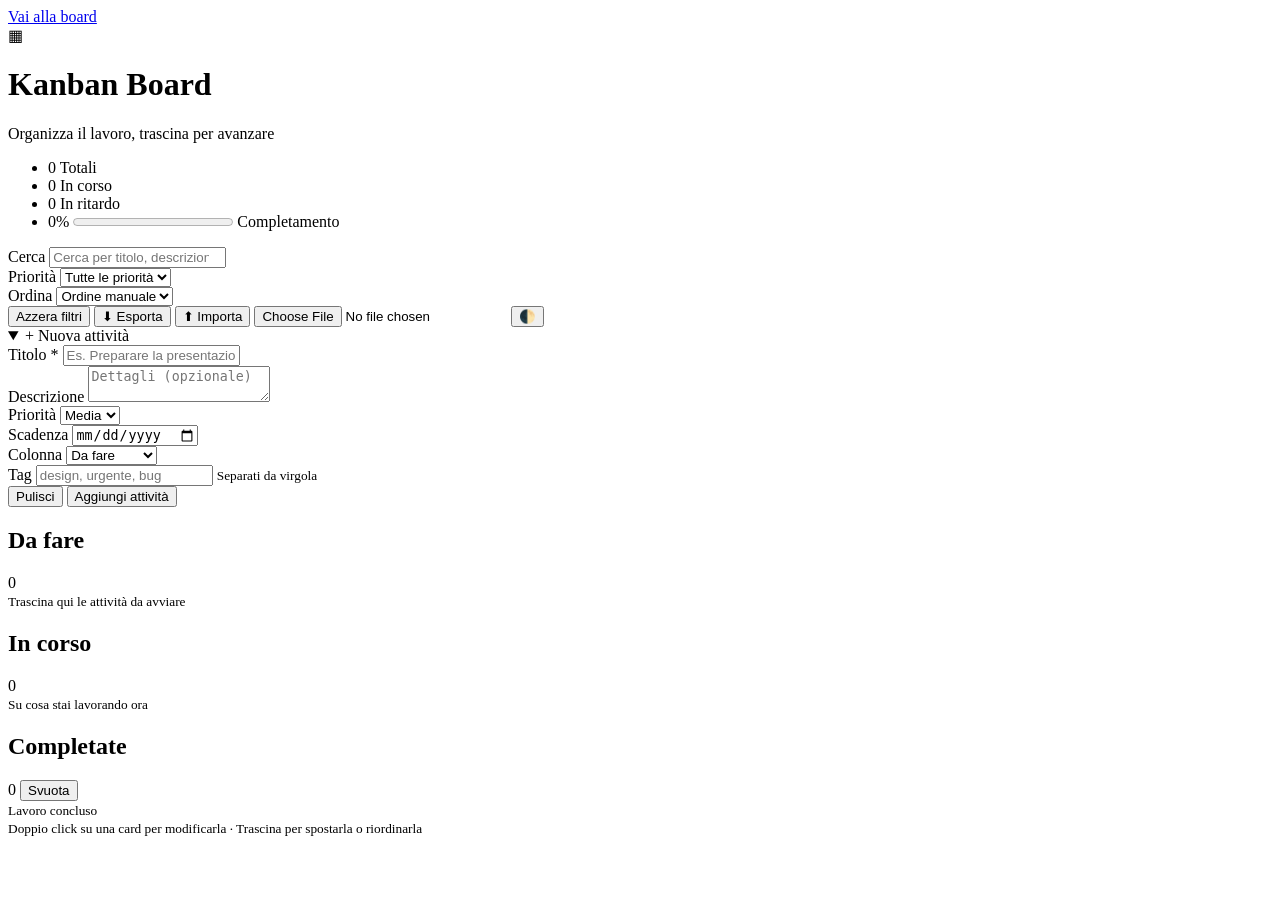
==== index.html @ bb1da84d "Add files via upload" ====
<!DOCTYPE html>
<html lang="it" data-theme="light">
<head>
  <meta charset="UTF-8">
  <meta name="viewport" content="width=device-width, initial-scale=1.0">
  <meta name="description" content="Kanban board con gestione attività e drag and drop">
  <title>Kanban Board</title>

  <!-- Il collega collega qui il suo CSS. Tutti gli elementi hanno classi e attributi data-* come "ganci" -->
  <link rel="stylesheet" href="style.css">
</head>

<body class="app">

  <a class="skip-link" href="#board">Vai alla board</a>

  <!-- ============ HEADER ============ -->
  <header class="app-header" role="banner">

    <div class="brand">
      <span class="brand-logo" aria-hidden="true">▦</span>
      <div class="brand-text">
        <h1 class="brand-title">Kanban Board</h1>
        <p class="brand-subtitle">Organizza il lavoro, trascina per avanzare</p>
      </div>
    </div>

    <!-- Statistiche: aggiornate dal JS tramite data-stat -->
    <ul class="stats" aria-label="Statistiche">
      <li class="stat" data-stat-card="total">
        <span class="stat-value" data-stat="total">0</span>
        <span class="stat-label">Totali</span>
      </li>
      <li class="stat" data-stat-card="doing">
        <span class="stat-value" data-stat="doing">0</span>
        <span class="stat-label">In corso</span>
      </li>
      <li class="stat" data-stat-card="overdue">
        <span class="stat-value" data-stat="overdue">0</span>
        <span class="stat-label">In ritardo</span>
      </li>
      <li class="stat stat-progress" data-stat-card="progress">
        <span class="stat-value"><span data-stat="progress">0</span>%</span>
        <progress class="progress-bar" id="progress-bar" value="0" max="100" aria-label="Avanzamento"></progress>
        <span class="stat-label">Completamento</span>
      </li>
    </ul>

    <!-- Toolbar -->
    <div class="toolbar" role="search">
      <div class="field field-search">
        <label class="field-label visually-hidden" for="search">Cerca</label>
        <input class="input" type="search" id="search" placeholder="Cerca per titolo, descrizione o tag…" autocomplete="off">
      </div>

      <div class="field">
        <label class="field-label visually-hidden" for="filter-priority">Priorità</label>
        <select class="select" id="filter-priority">
          <option value="all">Tutte le priorità</option>
          <option value="high">Alta</option>
          <option value="medium">Media</option>
          <option value="low">Bassa</option>
        </select>
      </div>

      <div class="field">
        <label class="field-label visually-hidden" for="sort-by">Ordina</label>
        <select class="select" id="sort-by">
          <option value="manual">Ordine manuale</option>
          <option value="priority">Per priorità</option>
          <option value="due">Per scadenza</option>
          <option value="title">Per titolo</option>
        </select>
      </div>

      <button class="btn btn-ghost" id="reset-filters" type="button">Azzera filtri</button>
      <button class="btn btn-ghost" id="export-btn" type="button" title="Scarica le attività in JSON">⬇ Esporta</button>
      <button class="btn btn-ghost" id="import-btn" type="button" title="Carica attività da JSON">⬆ Importa</button>
      <input class="visually-hidden" type="file" id="import-file" accept="application/json" aria-label="File JSON da importare">
      <button class="btn btn-ghost btn-icon" id="theme-toggle" type="button" title="Cambia tema" aria-label="Cambia tema">🌓</button>
    </div>
  </header>

  <!-- ============ FORM NUOVA ATTIVITÀ ============ -->
  <section class="composer" aria-labelledby="composer-title">
    <details class="composer-details" open>
      <summary class="composer-summary" id="composer-title">+ Nuova attività</summary>

      <form class="task-form" id="task-form" autocomplete="off">
        <div class="form-grid">

          <div class="field field-wide">
            <label class="field-label" for="task-title">Titolo *</label>
            <input class="input" type="text" id="task-title" placeholder="Es. Preparare la presentazione" required maxlength="80">
          </div>

          <div class="field field-wide">
            <label class="field-label" for="task-desc">Descrizione</label>
            <textarea class="textarea" id="task-desc" rows="2" maxlength="200" placeholder="Dettagli (opzionale)"></textarea>
          </div>

          <div class="field">
            <label class="field-label" for="task-priority">Priorità</label>
            <select class="select" id="task-priority">
              <option value="low">Bassa</option>
              <option value="medium" selected>Media</option>
              <option value="high">Alta</option>
            </select>
          </div>

          <div class="field">
            <label class="field-label" for="task-due">Scadenza</label>
            <input class="input" type="date" id="task-due">
          </div>

          <div class="field">
            <label class="field-label" for="task-column">Colonna</label>
            <select class="select" id="task-column">
              <option value="todo">Da fare</option>
              <option value="doing">In corso</option>
              <option value="done">Completate</option>
            </select>
          </div>

          <div class="field">
            <label class="field-label" for="task-tags">Tag</label>
            <input class="input" type="text" id="task-tags" placeholder="design, urgente, bug">
            <small class="field-hint">Separati da virgola</small>
          </div>

        </div>

        <div class="form-actions">
          <button class="btn btn-ghost" type="reset">Pulisci</button>
          <button class="btn btn-primary" type="submit">Aggiungi attività</button>
        </div>
      </form>
    </details>
  </section>

  <!-- ============ BOARD ============ -->
  <main class="board" id="board" aria-label="Board delle attività">

    <section class="column" data-column="todo" aria-labelledby="title-todo">
      <header class="column-header">
        <span class="column-dot" aria-hidden="true"></span>
        <h2 class="column-title" id="title-todo">Da fare</h2>
        <span class="column-count" data-count="todo" aria-label="Numero attività">0</span>
      </header>
      <div class="task-list" id="todo" role="list" data-dropzone="todo"></div>
      <footer class="column-footer"><small class="column-hint">Trascina qui le attività da avviare</small></footer>
    </section>

    <section class="column" data-column="doing" aria-labelledby="title-doing">
      <header class="column-header">
        <span class="column-dot" aria-hidden="true"></span>
        <h2 class="column-title" id="title-doing">In corso</h2>
        <span class="column-count" data-count="doing" aria-label="Numero attività">0</span>
      </header>
      <div class="task-list" id="doing" role="list" data-dropzone="doing"></div>
      <footer class="column-footer"><small class="column-hint">Su cosa stai lavorando ora</small></footer>
    </section>

    <section class="column" data-column="done" aria-labelledby="title-done">
      <header class="column-header">
        <span class="column-dot" aria-hidden="true"></span>
        <h2 class="column-title" id="title-done">Completate</h2>
        <span class="column-count" data-count="done" aria-label="Numero attività">0</span>
        <button class="btn btn-ghost btn-small" id="clear-done" type="button">Svuota</button>
      </header>
      <div class="task-list" id="done" role="list" data-dropzone="done"></div>
      <footer class="column-footer"><small class="column-hint">Lavoro concluso</small></footer>
    </section>

  </main>

  <!-- ============ TEMPLATE CARD ============ -->
  <template id="card-template">
    <article class="card" role="listitem" draggable="true" data-id="" data-priority="" data-column="" data-due-state="">
      <header class="card-header">
        <span class="badge" data-field="priority"></span>
        <div class="card-actions">
          <button class="icon-btn" type="button" data-action="edit" title="Modifica" aria-label="Modifica attività">✎</button>
          <button class="icon-btn icon-btn-danger" type="button" data-action="delete" title="Elimina" aria-label="Elimina attività">✕</button>
        </div>
      </header>

      <h3 class="card-title" data-field="title"></h3>
      <p class="card-desc" data-field="desc"></p>
      <ul class="tag-list" data-field="tags"></ul>

      <footer class="card-footer">
        <span class="due" data-field="due"></span>
        <div class="card-move">
          <button class="icon-btn" type="button" data-action="move-left" title="Sposta a sinistra" aria-label="Sposta a sinistra">←</button>
          <button class="icon-btn" type="button" data-action="move-right" title="Sposta a destra" aria-label="Sposta a destra">→</button>
        </div>
      </footer>
    </article>
  </template>

  <!-- Template segnaposto colonna vuota -->
  <template id="empty-template">
    <div class="empty-state">
      <span class="empty-icon" aria-hidden="true">∅</span>
      <p class="empty-text"></p>
    </div>
  </template>

  <!-- ============ DIALOG MODIFICA ============ -->
  <dialog class="dialog" id="edit-dialog" aria-labelledby="edit-heading">
    <form class="dialog-form" id="edit-form" method="dialog">
      <header class="dialog-header">
        <h2 class="dialog-title" id="edit-heading">Modifica attività</h2>
      </header>

      <div class="dialog-body">
        <div class="field">
          <label class="field-label" for="edit-title">Titolo *</label>
          <input class="input" type="text" id="edit-title" required maxlength="80">
        </div>
        <div class="field">
          <label class="field-label" for="edit-desc">Descrizione</label>
          <textarea class="textarea" id="edit-desc" rows="3" maxlength="200"></textarea>
        </div>
        <div class="field">
          <label class="field-label" for="edit-priority">Priorità</label>
          <select class="select" id="edit-priority">
            <option value="low">Bassa</option>
            <option value="medium">Media</option>
            <option value="high">Alta</option>
          </select>
        </div>
        <div class="field">
          <label class="field-label" for="edit-column">Colonna</label>
          <select class="select" id="edit-column">
            <option value="todo">Da fare</option>
            <option value="doing">In corso</option>
            <option value="done">Completate</option>
          </select>
        </div>
        <div class="field">
          <label class="field-label" for="edit-due">Scadenza</label>
          <input class="input" type="date" id="edit-due">
        </div>
        <div class="field">
          <label class="field-label" for="edit-tags">Tag</label>
          <input class="input" type="text" id="edit-tags" placeholder="design, urgente">
        </div>
      </div>

      <footer class="dialog-actions">
        <button class="btn btn-ghost" type="button" id="edit-cancel">Annulla</button>
        <button class="btn btn-primary" type="submit">Salva modifiche</button>
      </footer>
    </form>
  </dialog>

  <!-- ============ TOAST ============ -->
  <div class="toast-region" id="toast-region" role="status" aria-live="polite"></div>

  <footer class="app-footer">
    <small>Doppio click su una card per modificarla · Trascina per spostarla o riordinarla</small>
  </footer>

  <script src="script.js"></script>
</body>
</html>
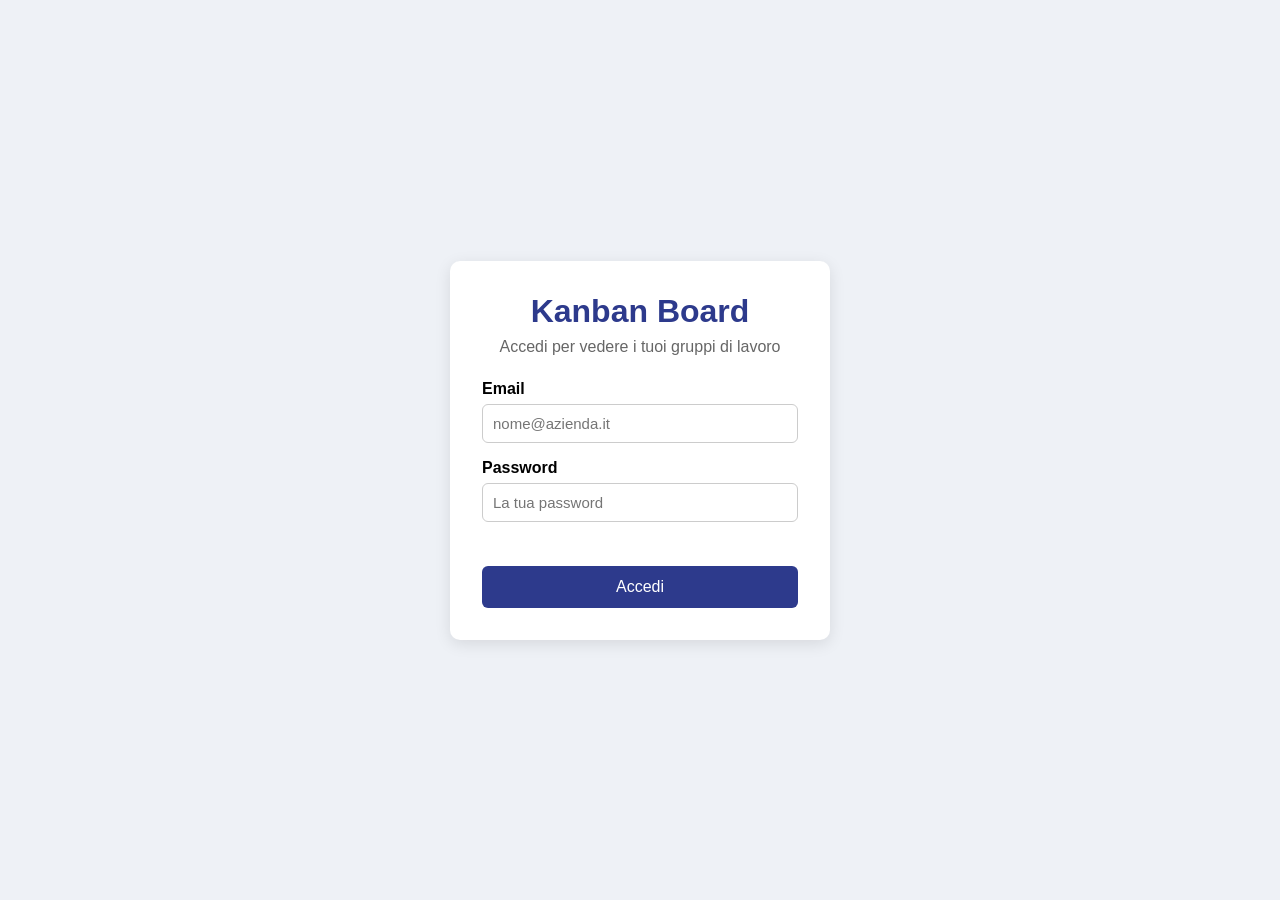
==== commit 5d0fc163: "Aggiunta la sidebar con azienda e gruppi di lavoro index.html è ora protetta dal login. La sidebar m" ====
--- a/index.html
+++ b/index.html
@@ -1,268 +1,40 @@
-<!DOCTYPE html>
-<html lang="it" data-theme="light">
-<head>
-  <meta charset="UTF-8">
-  <meta name="viewport" content="width=device-width, initial-scale=1.0">
-  <meta name="description" content="Kanban board con gestione attività e drag and drop">
-  <title>Kanban Board</title>
-
-  <!-- Il collega collega qui il suo CSS. Tutti gli elementi hanno classi e attributi data-* come "ganci" -->
-  <link rel="stylesheet" href="style.css">
-</head>
-
-<body class="app">
-
-  <a class="skip-link" href="#board">Vai alla board</a>
-
-  <!-- ============ HEADER ============ -->
-  <header class="app-header" role="banner">
-
-    <div class="brand">
-      <span class="brand-logo" aria-hidden="true">▦</span>
-      <div class="brand-text">
-        <h1 class="brand-title">Kanban Board</h1>
-        <p class="brand-subtitle">Organizza il lavoro, trascina per avanzare</p>
-      </div>
-    </div>
-
-    <!-- Statistiche: aggiornate dal JS tramite data-stat -->
-    <ul class="stats" aria-label="Statistiche">
-      <li class="stat" data-stat-card="total">
-        <span class="stat-value" data-stat="total">0</span>
-        <span class="stat-label">Totali</span>
-      </li>
-      <li class="stat" data-stat-card="doing">
-        <span class="stat-value" data-stat="doing">0</span>
-        <span class="stat-label">In corso</span>
-      </li>
-      <li class="stat" data-stat-card="overdue">
-        <span class="stat-value" data-stat="overdue">0</span>
-        <span class="stat-label">In ritardo</span>
-      </li>
-      <li class="stat stat-progress" data-stat-card="progress">
-        <span class="stat-value"><span data-stat="progress">0</span>%</span>
-        <progress class="progress-bar" id="progress-bar" value="0" max="100" aria-label="Avanzamento"></progress>
-        <span class="stat-label">Completamento</span>
-      </li>
-    </ul>
-
-    <!-- Toolbar -->
-    <div class="toolbar" role="search">
-      <div class="field field-search">
-        <label class="field-label visually-hidden" for="search">Cerca</label>
-        <input class="input" type="search" id="search" placeholder="Cerca per titolo, descrizione o tag…" autocomplete="off">
-      </div>
-
-      <div class="field">
-        <label class="field-label visually-hidden" for="filter-priority">Priorità</label>
-        <select class="select" id="filter-priority">
-          <option value="all">Tutte le priorità</option>
-          <option value="high">Alta</option>
-          <option value="medium">Media</option>
-          <option value="low">Bassa</option>
-        </select>
-      </div>
-
-      <div class="field">
-        <label class="field-label visually-hidden" for="sort-by">Ordina</label>
-        <select class="select" id="sort-by">
-          <option value="manual">Ordine manuale</option>
-          <option value="priority">Per priorità</option>
-          <option value="due">Per scadenza</option>
-          <option value="title">Per titolo</option>
-        </select>
-      </div>
-
-      <button class="btn btn-ghost" id="reset-filters" type="button">Azzera filtri</button>
-      <button class="btn btn-ghost" id="export-btn" type="button" title="Scarica le attività in JSON">⬇ Esporta</button>
-      <button class="btn btn-ghost" id="import-btn" type="button" title="Carica attività da JSON">⬆ Importa</button>
-      <input class="visually-hidden" type="file" id="import-file" accept="application/json" aria-label="File JSON da importare">
-      <button class="btn btn-ghost btn-icon" id="theme-toggle" type="button" title="Cambia tema" aria-label="Cambia tema">🌓</button>
-    </div>
-  </header>
-
-  <!-- ============ FORM NUOVA ATTIVITÀ ============ -->
-  <section class="composer" aria-labelledby="composer-title">
-    <details class="composer-details" open>
-      <summary class="composer-summary" id="composer-title">+ Nuova attività</summary>
-
-      <form class="task-form" id="task-form" autocomplete="off">
-        <div class="form-grid">
-
-          <div class="field field-wide">
-            <label class="field-label" for="task-title">Titolo *</label>
-            <input class="input" type="text" id="task-title" placeholder="Es. Preparare la presentazione" required maxlength="80">
-          </div>
-
-          <div class="field field-wide">
-            <label class="field-label" for="task-desc">Descrizione</label>
-            <textarea class="textarea" id="task-desc" rows="2" maxlength="200" placeholder="Dettagli (opzionale)"></textarea>
-          </div>
-
-          <div class="field">
-            <label class="field-label" for="task-priority">Priorità</label>
-            <select class="select" id="task-priority">
-              <option value="low">Bassa</option>
-              <option value="medium" selected>Media</option>
-              <option value="high">Alta</option>
-            </select>
-          </div>
-
-          <div class="field">
-            <label class="field-label" for="task-due">Scadenza</label>
-            <input class="input" type="date" id="task-due">
-          </div>
-
-          <div class="field">
-            <label class="field-label" for="task-column">Colonna</label>
-            <select class="select" id="task-column">
-              <option value="todo">Da fare</option>
-              <option value="doing">In corso</option>
-              <option value="done">Completate</option>
-            </select>
-          </div>
-
-          <div class="field">
-            <label class="field-label" for="task-tags">Tag</label>
-            <input class="input" type="text" id="task-tags" placeholder="design, urgente, bug">
-            <small class="field-hint">Separati da virgola</small>
-          </div>
-
-        </div>
-
-        <div class="form-actions">
-          <button class="btn btn-ghost" type="reset">Pulisci</button>
-          <button class="btn btn-primary" type="submit">Aggiungi attività</button>
-        </div>
-      </form>
-    </details>
-  </section>
-
-  <!-- ============ BOARD ============ -->
-  <main class="board" id="board" aria-label="Board delle attività">
-
-    <section class="column" data-column="todo" aria-labelledby="title-todo">
-      <header class="column-header">
-        <span class="column-dot" aria-hidden="true"></span>
-        <h2 class="column-title" id="title-todo">Da fare</h2>
-        <span class="column-count" data-count="todo" aria-label="Numero attività">0</span>
-      </header>
-      <div class="task-list" id="todo" role="list" data-dropzone="todo"></div>
-      <footer class="column-footer"><small class="column-hint">Trascina qui le attività da avviare</small></footer>
-    </section>
-
-    <section class="column" data-column="doing" aria-labelledby="title-doing">
-      <header class="column-header">
-        <span class="column-dot" aria-hidden="true"></span>
-        <h2 class="column-title" id="title-doing">In corso</h2>
-        <span class="column-count" data-count="doing" aria-label="Numero attività">0</span>
-      </header>
-      <div class="task-list" id="doing" role="list" data-dropzone="doing"></div>
-      <footer class="column-footer"><small class="column-hint">Su cosa stai lavorando ora</small></footer>
-    </section>
-
-    <section class="column" data-column="done" aria-labelledby="title-done">
-      <header class="column-header">
-        <span class="column-dot" aria-hidden="true"></span>
-        <h2 class="column-title" id="title-done">Completate</h2>
-        <span class="column-count" data-count="done" aria-label="Numero attività">0</span>
-        <button class="btn btn-ghost btn-small" id="clear-done" type="button">Svuota</button>
-      </header>
-      <div class="task-list" id="done" role="list" data-dropzone="done"></div>
-      <footer class="column-footer"><small class="column-hint">Lavoro concluso</small></footer>
-    </section>
-
-  </main>
-
-  <!-- ============ TEMPLATE CARD ============ -->
-  <template id="card-template">
-    <article class="card" role="listitem" draggable="true" data-id="" data-priority="" data-column="" data-due-state="">
-      <header class="card-header">
-        <span class="badge" data-field="priority"></span>
-        <div class="card-actions">
-          <button class="icon-btn" type="button" data-action="edit" title="Modifica" aria-label="Modifica attività">✎</button>
-          <button class="icon-btn icon-btn-danger" type="button" data-action="delete" title="Elimina" aria-label="Elimina attività">✕</button>
-        </div>
-      </header>
-
-      <h3 class="card-title" data-field="title"></h3>
-      <p class="card-desc" data-field="desc"></p>
-      <ul class="tag-list" data-field="tags"></ul>
-
-      <footer class="card-footer">
-        <span class="due" data-field="due"></span>
-        <div class="card-move">
-          <button class="icon-btn" type="button" data-action="move-left" title="Sposta a sinistra" aria-label="Sposta a sinistra">←</button>
-          <button class="icon-btn" type="button" data-action="move-right" title="Sposta a destra" aria-label="Sposta a destra">→</button>
-        </div>
-      </footer>
-    </article>
-  </template>
-
-  <!-- Template segnaposto colonna vuota -->
-  <template id="empty-template">
-    <div class="empty-state">
-      <span class="empty-icon" aria-hidden="true">∅</span>
-      <p class="empty-text"></p>
-    </div>
-  </template>
-
-  <!-- ============ DIALOG MODIFICA ============ -->
-  <dialog class="dialog" id="edit-dialog" aria-labelledby="edit-heading">
-    <form class="dialog-form" id="edit-form" method="dialog">
-      <header class="dialog-header">
-        <h2 class="dialog-title" id="edit-heading">Modifica attività</h2>
-      </header>
-
-      <div class="dialog-body">
-        <div class="field">
-          <label class="field-label" for="edit-title">Titolo *</label>
-          <input class="input" type="text" id="edit-title" required maxlength="80">
-        </div>
-        <div class="field">
-          <label class="field-label" for="edit-desc">Descrizione</label>
-          <textarea class="textarea" id="edit-desc" rows="3" maxlength="200"></textarea>
-        </div>
-        <div class="field">
-          <label class="field-label" for="edit-priority">Priorità</label>
-          <select class="select" id="edit-priority">
-            <option value="low">Bassa</option>
-            <option value="medium">Media</option>
-            <option value="high">Alta</option>
-          </select>
-        </div>
-        <div class="field">
-          <label class="field-label" for="edit-column">Colonna</label>
-          <select class="select" id="edit-column">
-            <option value="todo">Da fare</option>
-            <option value="doing">In corso</option>
-            <option value="done">Completate</option>
-          </select>
-        </div>
-        <div class="field">
-          <label class="field-label" for="edit-due">Scadenza</label>
-          <input class="input" type="date" id="edit-due">
-        </div>
-        <div class="field">
-          <label class="field-label" for="edit-tags">Tag</label>
-          <input class="input" type="text" id="edit-tags" placeholder="design, urgente">
-        </div>
-      </div>
-
-      <footer class="dialog-actions">
-        <button class="btn btn-ghost" type="button" id="edit-cancel">Annulla</button>
-        <button class="btn btn-primary" type="submit">Salva modifiche</button>
-      </footer>
-    </form>
-  </dialog>
-
-  <!-- ============ TOAST ============ -->
-  <div class="toast-region" id="toast-region" role="status" aria-live="polite"></div>
-
-  <footer class="app-footer">
-    <small>Doppio click su una card per modificarla · Trascina per spostarla o riordinarla</small>
-  </footer>
-
-  <script src="script.js"></script>
-</body>
-</html>+<!DOCTYPE html>
+<html lang="it">
+<head>
+  <meta charset="UTF-8">
+  <meta name="viewport" content="width=device-width, initial-scale=1.0">
+  <title>Kanban Board</title>
+  <link rel="stylesheet" href="css/sidebar.css">
+</head>
+<body>
+  <aside class="sidebar">
+    <div class="sidebar-intestazione">
+      <p class="etichetta">Azienda</p>
+      <h1 id="nome-azienda"></h1>
+      <p id="nome-utente" class="nome-utente"></p>
+    </div>
+
+    <nav>
+      <p class="etichetta">Gruppi di lavoro</p>
+      <ul id="lista-gruppi"></ul>
+    </nav>
+
+    <div class="sidebar-piede">
+      <button id="pulsante-ripristina" class="pulsante-secondario">Ripristina dati</button>
+      <button id="pulsante-esci" class="pulsante-esci">Esci</button>
+    </div>
+  </aside>
+
+  <main class="contenuto">
+    <h2 id="titolo-gruppo"></h2>
+    <p id="messaggio-board" class="messaggio-board"></p>
+    <!-- La board del gruppo selezionato viene disegnata qui da app.js -->
+    <div id="board"></div>
+  </main>
+
+  <script src="js/auth.js"></script>
+  <script src="js/archivio.js"></script>
+  <script src="js/app.js"></script>
+  <script src="js/sidebar.js"></script>
+</body>
+</html>
--- a/css/sidebar.css
+++ b/css/sidebar.css
@@ -0,0 +1,144 @@
+* {
+  box-sizing: border-box;
+  margin: 0;
+  padding: 0;
+}
+
+body {
+  font-family: Arial, Helvetica, sans-serif;
+  background-color: #eef1f6;
+  min-height: 100vh;
+  display: flex;
+}
+
+/* ---------- Sidebar ---------- */
+
+.sidebar {
+  width: 250px;
+  flex-shrink: 0;
+  background-color: #2d3a8c;
+  color: #ffffff;
+  display: flex;
+  flex-direction: column;
+  padding: 24px 16px;
+  min-height: 100vh;
+}
+
+.etichetta {
+  font-size: 12px;
+  text-transform: uppercase;
+  letter-spacing: 1px;
+  color: #b8c0f0;
+  margin-bottom: 6px;
+}
+
+.sidebar-intestazione {
+  padding-bottom: 20px;
+  margin-bottom: 20px;
+  border-bottom: 1px solid #4a57a8;
+}
+
+.sidebar-intestazione h1 {
+  font-size: 20px;
+  margin-bottom: 6px;
+}
+
+.nome-utente {
+  font-size: 14px;
+  color: #dde1f7;
+}
+
+nav {
+  flex-grow: 1;
+}
+
+#lista-gruppi {
+  list-style: none;
+}
+
+#lista-gruppi button {
+  width: 100%;
+  text-align: left;
+  padding: 10px 12px;
+  margin-bottom: 4px;
+  background-color: transparent;
+  color: #ffffff;
+  border: none;
+  border-radius: 6px;
+  font-size: 15px;
+  cursor: pointer;
+}
+
+#lista-gruppi button:hover {
+  background-color: #3d4b9e;
+}
+
+#lista-gruppi button.attivo {
+  background-color: #ffffff;
+  color: #2d3a8c;
+  font-weight: bold;
+}
+
+.sidebar-piede {
+  display: flex;
+  flex-direction: column;
+  gap: 8px;
+}
+
+.sidebar-piede button {
+  padding: 10px;
+  border-radius: 6px;
+  font-size: 14px;
+  cursor: pointer;
+}
+
+.pulsante-secondario {
+  background-color: transparent;
+  color: #ffffff;
+  border: 1px solid #b8c0f0;
+}
+
+.pulsante-esci {
+  background-color: #ffffff;
+  color: #2d3a8c;
+  border: none;
+  font-weight: bold;
+}
+
+/* ---------- Contenuto ---------- */
+
+.contenuto {
+  flex-grow: 1;
+  padding: 24px;
+  min-width: 0;
+}
+
+#titolo-gruppo {
+  color: #2d3a8c;
+  margin-bottom: 16px;
+}
+
+.messaggio-board {
+  color: #666666;
+}
+
+/* Su schermi piccoli la sidebar va sopra la board */
+@media (max-width: 700px) {
+  body {
+    flex-direction: column;
+  }
+
+  .sidebar {
+    width: 100%;
+    min-height: auto;
+  }
+
+  .sidebar-piede {
+    flex-direction: row;
+    margin-top: 12px;
+  }
+
+  .sidebar-piede button {
+    flex: 1;
+  }
+}
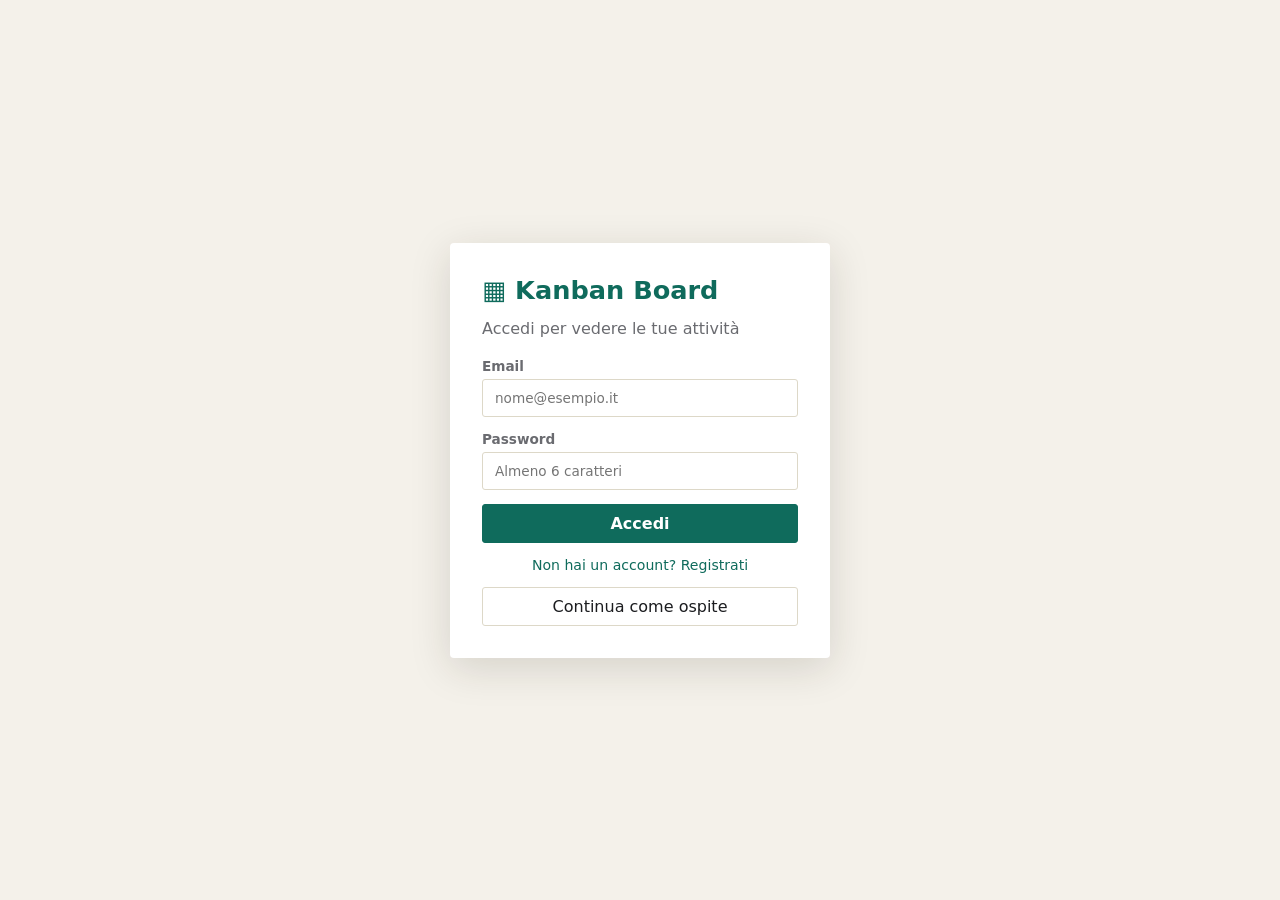
==== commit b0956150: "Add files via upload" ====
--- a/index.html
+++ b/index.html
@@ -1,40 +1,126 @@
-<!DOCTYPE html>
-<html lang="it">
-<head>
-  <meta charset="UTF-8">
-  <meta name="viewport" content="width=device-width, initial-scale=1.0">
-  <title>Kanban Board</title>
-  <link rel="stylesheet" href="css/sidebar.css">
-</head>
-<body>
-  <aside class="sidebar">
-    <div class="sidebar-intestazione">
-      <p class="etichetta">Azienda</p>
-      <h1 id="nome-azienda"></h1>
-      <p id="nome-utente" class="nome-utente"></p>
-    </div>
-
-    <nav>
-      <p class="etichetta">Gruppi di lavoro</p>
-      <ul id="lista-gruppi"></ul>
-    </nav>
-
-    <div class="sidebar-piede">
-      <button id="pulsante-ripristina" class="pulsante-secondario">Ripristina dati</button>
-      <button id="pulsante-esci" class="pulsante-esci">Esci</button>
-    </div>
-  </aside>
-
-  <main class="contenuto">
-    <h2 id="titolo-gruppo"></h2>
-    <p id="messaggio-board" class="messaggio-board"></p>
-    <!-- La board del gruppo selezionato viene disegnata qui da app.js -->
-    <div id="board"></div>
-  </main>
-
-  <script src="js/auth.js"></script>
-  <script src="js/archivio.js"></script>
-  <script src="js/app.js"></script>
-  <script src="js/sidebar.js"></script>
-</body>
-</html>
+<!DOCTYPE html>
+<html lang="it">
+<head>
+  <meta charset="UTF-8">
+  <meta name="viewport" content="width=device-width, initial-scale=1.0">
+  <title>Kanban Board</title>
+  <link rel="stylesheet" href="style.css">
+</head>
+<body data-view="auth">
+
+ 
+  
+  <main class="auth" id="auth-view">
+    <form class="auth-card" id="auth-form" novalidate>
+      <h1>▦ Kanban Board</h1>
+      <p class="auth-subtitle" id="auth-subtitle">Accedi per vedere le tue attività</p>
+
+      <label class="field" id="name-field" hidden>Nome
+        <input type="text" id="name" placeholder="Mario Rossi" autocomplete="name">
+      </label>
+      <label class="field">Email
+        <input type="email" id="email" placeholder="nome@esempio.it" autocomplete="username">
+      </label>
+      <label class="field">Password
+        <input type="password" id="password" placeholder="Almeno 6 caratteri" autocomplete="current-password">
+      </label>
+
+      <p class="form-error" id="auth-error" role="alert" hidden></p>
+
+      <button class="btn primary" type="submit" id="auth-submit">Accedi</button>
+      <button class="link" type="button" id="auth-switch">Non hai un account? Registrati</button>
+      <button class="btn" type="button" id="guest-btn">Continua come ospite</button>
+    </form>
+  </main>
+
+  
+  <div class="app" id="app-view" hidden>
+
+    <header class="topbar">
+      <h1>▦ Kanban Board</h1>
+      <input type="search" id="search" placeholder="Cerca attività…" aria-label="Cerca attività">
+      <button class="btn primary" id="add-btn" type="button">+ Nuova attività</button>
+      <div class="user">
+        <span id="user-name">Utente</span>
+        <button class="btn small" id="logout-btn" type="button">Esci</button>
+      </div>
+    </header>
+
+    <main class="board">
+      <section class="column" data-column="todo">
+        <h2>Da fare <span class="count" data-count="todo">0</span></h2>
+        <div class="task-list" id="todo"></div>
+      </section>
+
+      <section class="column" data-column="doing">
+        <h2>In corso <span class="count" data-count="doing">0</span></h2>
+        <div class="task-list" id="doing"></div>
+      </section>
+
+      <section class="column" data-column="done">
+        <h2>Completate <span class="count" data-count="done">0</span></h2>
+        <div class="task-list" id="done"></div>
+      </section>
+    </main>
+
+    <p class="hint">Trascina le card tra le colonne · Doppio click per modificarle</p>
+  </div>
+
+  
+  <dialog id="task-dialog">
+    <form id="task-form">
+      <h2 id="dialog-title">Nuova attività</h2>
+
+      <label class="field">Titolo
+        <input type="text" id="task-title" placeholder="Es. Preparare la presentazione" maxlength="80" required>
+      </label>
+      <label class="field">Descrizione
+        <textarea id="task-desc" rows="3" maxlength="200" placeholder="Opzionale"></textarea>
+      </label>
+
+      <div class="row">
+        <label class="field">Priorità
+          <select id="task-priority">
+            <option value="low">Bassa</option>
+            <option value="medium" selected>Media</option>
+            <option value="high">Alta</option>
+          </select>
+        </label>
+        <label class="field">Scadenza
+          <input type="date" id="task-due">
+        </label>
+      </div>
+
+      <label class="field">Colonna
+        <select id="task-column">
+          <option value="todo">Da fare</option>
+          <option value="doing">In corso</option>
+          <option value="done">Completate</option>
+        </select>
+      </label>
+
+      <div class="dialog-actions">
+        <button class="btn" type="button" id="cancel-btn">Annulla</button>
+        <button class="btn primary" type="submit" id="save-btn">Aggiungi</button>
+      </div>
+    </form>
+  </dialog>
+
+  <template id="card-template">
+    <article class="card" draggable="true">
+      <div class="card-top">
+        <span class="badge"></span>
+        <div class="card-actions">
+          <button class="icon-btn" type="button" data-action="edit" title="Modifica">✎</button>
+          <button class="icon-btn" type="button" data-action="delete" title="Elimina">✕</button>
+        </div>
+      </div>
+      <h3 class="card-title"></h3>
+      <p class="card-desc"></p>
+      <span class="due"></span>
+    </article>
+  </template>
+
+  <script src="script.js"></script>
+</body>
+</html>
--- a/style.css
+++ b/style.css
@@ -0,0 +1,156 @@
+
+:root {
+  --bg: #f4f1ea;
+  --surface: #ffffff;
+  --column: #ebe7dc;
+  --ink: #1b1c1f;
+  --muted: #6a6b70;
+  --line: #ddd8c8;
+  --accent: #0f6b5c;
+  --high: #d6453d;
+  --medium: #d98a1f;
+  --low: #2f8f5b;
+  --radius: 4px;
+  --shadow: 0 1px 3px rgba(40, 34, 20, .12);
+}
+
+
+* { box-sizing: border-box; }
+[hidden] { display: none !important; }
+
+body {
+  margin: 0;
+  font-family: system-ui, -apple-system, "Segoe UI", Roboto, sans-serif;
+  color: var(--ink);
+  background: var(--bg);
+}
+h1, h2, h3, p { margin: 0; }
+button, input, select, textarea { font: inherit; color: inherit; }
+
+body[data-view="auth"] .app { display: none; }
+body[data-view="app"] .auth { display: none; }
+
+.field { display: flex; flex-direction: column; gap: 5px; font-size: .85rem; font-weight: 600; color: var(--muted); }
+input, select, textarea {
+  width: 100%;
+  padding: 10px 12px;
+  font-weight: 400;
+  background: var(--surface);
+  border: 1px solid var(--line);
+  border-radius: 3px;
+}
+input:focus, select:focus, textarea:focus { outline: 2px solid var(--accent); outline-offset: 1px; }
+textarea { resize: vertical; }
+
+.btn {
+  padding: 9px 16px;
+  font-weight: 500;
+  background: var(--surface);
+  border: 1px solid var(--line);
+  border-radius: 3px;
+  cursor: pointer;
+}
+.btn:hover { background: var(--column); }
+.btn.primary { color: #fff; background: var(--accent); border-color: var(--accent); font-weight: 600; }
+.btn.primary:hover { filter: brightness(1.1); }
+.btn.small { padding: 4px 10px; font-size: .8rem; }
+
+.link { padding: 0; font-size: .88rem; color: var(--accent); background: none; border: 0; cursor: pointer; }
+.link:hover { text-decoration: underline; }
+
+.form-error { padding: 9px 12px; font-size: .86rem; color: #a12b24; background: #fbe4e2; border-radius: 3px; }
+
+
+.auth { display: grid; place-items: center; min-height: 100vh; padding: 20px; }
+.auth-card {
+  display: flex; flex-direction: column; gap: 14px;
+  width: min(380px, 100%);
+  padding: 32px;
+  background: var(--surface);
+  border-radius: 4px;
+  box-shadow: 0 10px 40px rgba(40, 34, 20, .15);
+}
+.auth-card h1 { color: var(--accent); font-size: 1.6rem; }
+.auth-subtitle { margin-bottom: 6px; color: var(--muted); }
+
+
+.app { max-width: 1200px; margin: 0 auto; padding: 0 20px 30px; }
+
+.topbar { display: flex; flex-wrap: wrap; align-items: center; gap: 12px; padding: 20px 0; }
+.topbar h1 { margin-right: auto; font-size: 1.4rem; color: var(--accent); }
+.topbar input[type="search"] { width: 240px; }
+.user { display: flex; align-items: center; gap: 8px; font-size: .9rem; font-weight: 500; }
+
+
+.board { display: grid; grid-template-columns: repeat(3, 1fr); gap: 16px; align-items: start; }
+
+.column { padding: 14px; background: var(--column); border: 2px solid transparent; border-radius: 4px; }
+.column.drag-over { border-color: var(--accent); }
+
+.column h2 { display: flex; align-items: center; gap: 8px; margin-bottom: 12px; font-size: 1rem; }
+.column h2::before { content: ""; width: 10px; height: 10px; border-radius: 0; background: #5b6fd6; }
+.column[data-column="doing"] h2::before { background: var(--medium); }
+.column[data-column="done"] h2::before { background: var(--low); }
+.count { margin-left: auto; padding: 1px 9px; font-size: .8rem; font-weight: 500; color: var(--muted); background: var(--surface); border-radius: 2px; }
+
+.task-list { display: flex; flex-direction: column; gap: 10px; min-height: 80px; }
+.empty { padding: 20px; text-align: center; font-size: .88rem; color: var(--muted); border: 2px dashed var(--line); border-radius: 3px; }
+
+
+.card {
+  position: relative;
+  display: flex; flex-direction: column; gap: 6px;
+  padding: 12px 12px 12px 16px;
+  background: var(--surface);
+  border-radius: 3px;
+  box-shadow: var(--shadow);
+  cursor: grab;
+}
+.card::before { content: ""; position: absolute; left: 0; top: 10px; bottom: 10px; width: 4px; border-radius: 0; background: var(--medium); }
+.card[data-priority="high"]::before { background: var(--high); }
+.card[data-priority="low"]::before { background: var(--low); }
+.card:hover { box-shadow: 0 4px 12px rgba(40, 34, 20, .18); }
+.card.dragging { opacity: .4; }
+.card.drop-before { box-shadow: 0 -3px 0 0 var(--accent), var(--shadow); }
+.card[data-column="done"] .card-title { color: var(--muted); text-decoration: line-through; }
+
+.card-top { display: flex; align-items: center; justify-content: space-between; }
+.card-title { font-size: 1rem; overflow-wrap: anywhere; }
+.card-desc { font-size: .88rem; color: var(--muted); overflow-wrap: anywhere; }
+
+.badge { padding: 2px 9px; font-size: .7rem; font-weight: 600; text-transform: uppercase; color: #fff; background: var(--medium); border-radius: 2px; }
+.card[data-priority="high"] .badge { background: var(--high); }
+.card[data-priority="low"] .badge { background: var(--low); }
+
+.due { align-self: flex-start; padding: 2px 8px; font-size: .78rem; color: var(--muted); background: var(--column); border-radius: 2px; }
+.due.overdue { color: #a12b24; background: #fbe4e2; font-weight: 600; }
+
+.card-actions { display: flex; opacity: 0; transition: opacity .15s; }
+.card:hover .card-actions { opacity: 1; }
+.icon-btn { width: 26px; height: 26px; color: var(--muted); background: none; border: 0; border-radius: 2px; cursor: pointer; }
+.icon-btn:hover { color: var(--ink); background: var(--column); }
+
+.hint { margin-top: 24px; text-align: center; font-size: .82rem; color: var(--muted); }
+
+
+dialog {
+  width: min(440px, 92vw);
+  padding: 26px;
+  color: var(--ink);
+  background: var(--surface);
+  border: 0;
+  border-radius: 4px;
+  box-shadow: 0 20px 60px rgba(0, 0, 0, .35);
+}
+dialog::backdrop { background: rgba(20, 20, 18, .5); }
+dialog form { display: flex; flex-direction: column; gap: 14px; }
+dialog h2 { font-size: 1.25rem; }
+.row { display: grid; grid-template-columns: 1fr 1fr; gap: 12px; }
+.dialog-actions { display: flex; justify-content: flex-end; gap: 8px; margin-top: 4px; }
+
+
+@media (max-width: 800px) {
+  .board { grid-template-columns: 1fr; }
+  .topbar input[type="search"] { order: 5; width: 100%; }
+  .card-actions { opacity: 1; }
+}
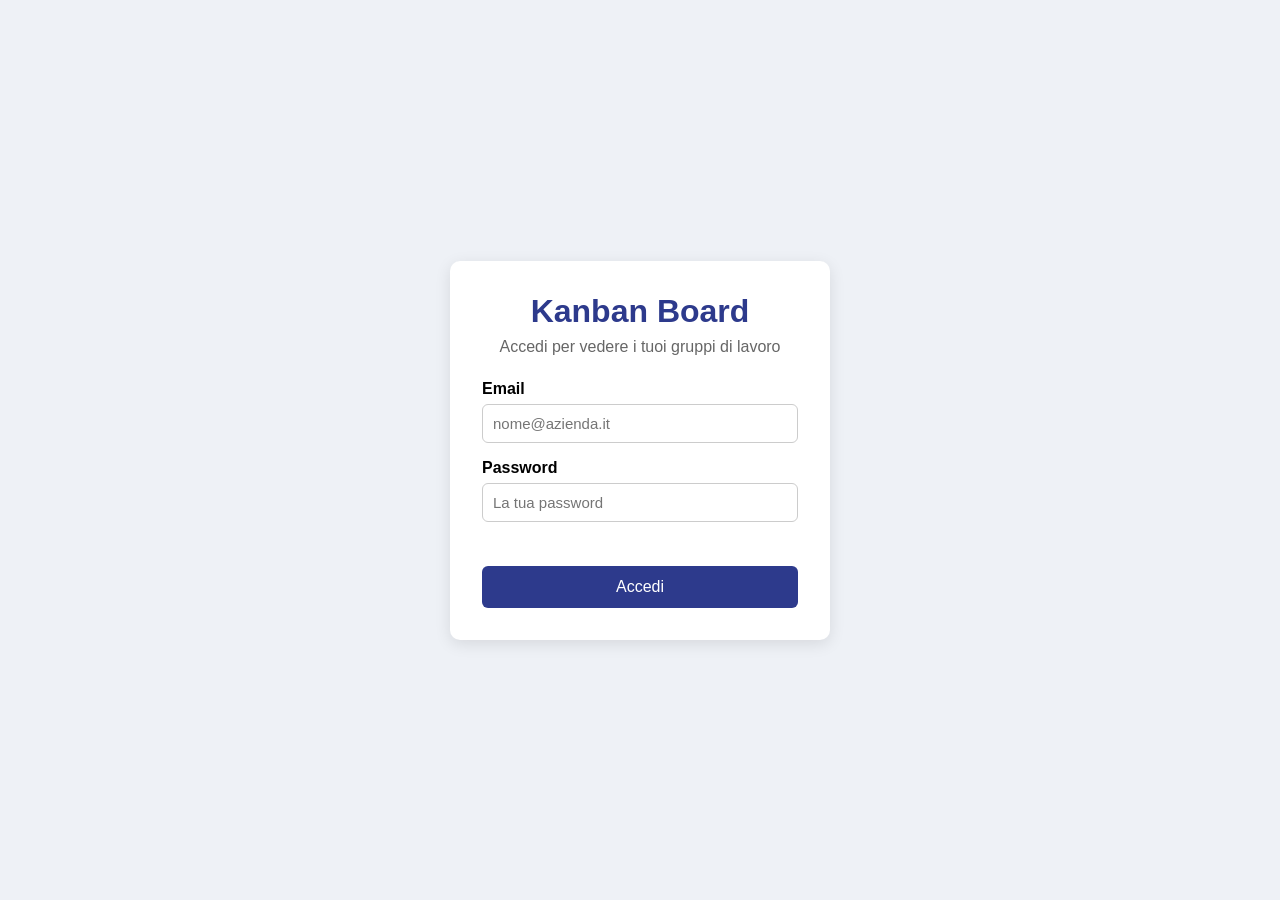
==== commit b8221454: "Unito il branch con login, sidebar e gruppi di lavoro Il conflitto su index.html è risolto con la ve" ====
--- a/index.html
+++ b/index.html
@@ -4,123 +4,37 @@
   <meta charset="UTF-8">
   <meta name="viewport" content="width=device-width, initial-scale=1.0">
   <title>Kanban Board</title>
-  <link rel="stylesheet" href="style.css">
+  <link rel="stylesheet" href="css/sidebar.css">
 </head>
-<body data-view="auth">
+<body>
+  <aside class="sidebar">
+    <div class="sidebar-intestazione">
+      <p class="etichetta">Azienda</p>
+      <h1 id="nome-azienda"></h1>
+      <p id="nome-utente" class="nome-utente"></p>
+    </div>
 
- 
-  
-  <main class="auth" id="auth-view">
-    <form class="auth-card" id="auth-form" novalidate>
-      <h1>▦ Kanban Board</h1>
-      <p class="auth-subtitle" id="auth-subtitle">Accedi per vedere le tue attività</p>
+    <nav>
+      <p class="etichetta">Gruppi di lavoro</p>
+      <ul id="lista-gruppi"></ul>
+    </nav>
 
-      <label class="field" id="name-field" hidden>Nome
-        <input type="text" id="name" placeholder="Mario Rossi" autocomplete="name">
-      </label>
-      <label class="field">Email
-        <input type="email" id="email" placeholder="nome@esempio.it" autocomplete="username">
-      </label>
-      <label class="field">Password
-        <input type="password" id="password" placeholder="Almeno 6 caratteri" autocomplete="current-password">
-      </label>
+    <div class="sidebar-piede">
+      <button id="pulsante-ripristina" class="pulsante-secondario">Ripristina dati</button>
+      <button id="pulsante-esci" class="pulsante-esci">Esci</button>
+    </div>
+  </aside>
 
-      <p class="form-error" id="auth-error" role="alert" hidden></p>
-
-      <button class="btn primary" type="submit" id="auth-submit">Accedi</button>
-      <button class="link" type="button" id="auth-switch">Non hai un account? Registrati</button>
-      <button class="btn" type="button" id="guest-btn">Continua come ospite</button>
-    </form>
+  <main class="contenuto">
+    <h2 id="titolo-gruppo"></h2>
+    <p id="messaggio-board" class="messaggio-board"></p>
+    <!-- La board del gruppo selezionato viene disegnata qui da app.js -->
+    <div id="board"></div>
   </main>
 
-  
-  <div class="app" id="app-view" hidden>
-
-    <header class="topbar">
-      <h1>▦ Kanban Board</h1>
-      <input type="search" id="search" placeholder="Cerca attività…" aria-label="Cerca attività">
-      <button class="btn primary" id="add-btn" type="button">+ Nuova attività</button>
-      <div class="user">
-        <span id="user-name">Utente</span>
-        <button class="btn small" id="logout-btn" type="button">Esci</button>
-      </div>
-    </header>
-
-    <main class="board">
-      <section class="column" data-column="todo">
-        <h2>Da fare <span class="count" data-count="todo">0</span></h2>
-        <div class="task-list" id="todo"></div>
-      </section>
-
-      <section class="column" data-column="doing">
-        <h2>In corso <span class="count" data-count="doing">0</span></h2>
-        <div class="task-list" id="doing"></div>
-      </section>
-
-      <section class="column" data-column="done">
-        <h2>Completate <span class="count" data-count="done">0</span></h2>
-        <div class="task-list" id="done"></div>
-      </section>
-    </main>
-
-    <p class="hint">Trascina le card tra le colonne · Doppio click per modificarle</p>
-  </div>
-
-  
-  <dialog id="task-dialog">
-    <form id="task-form">
-      <h2 id="dialog-title">Nuova attività</h2>
-
-      <label class="field">Titolo
-        <input type="text" id="task-title" placeholder="Es. Preparare la presentazione" maxlength="80" required>
-      </label>
-      <label class="field">Descrizione
-        <textarea id="task-desc" rows="3" maxlength="200" placeholder="Opzionale"></textarea>
-      </label>
-
-      <div class="row">
-        <label class="field">Priorità
-          <select id="task-priority">
-            <option value="low">Bassa</option>
-            <option value="medium" selected>Media</option>
-            <option value="high">Alta</option>
-          </select>
-        </label>
-        <label class="field">Scadenza
-          <input type="date" id="task-due">
-        </label>
-      </div>
-
-      <label class="field">Colonna
-        <select id="task-column">
-          <option value="todo">Da fare</option>
-          <option value="doing">In corso</option>
-          <option value="done">Completate</option>
-        </select>
-      </label>
-
-      <div class="dialog-actions">
-        <button class="btn" type="button" id="cancel-btn">Annulla</button>
-        <button class="btn primary" type="submit" id="save-btn">Aggiungi</button>
-      </div>
-    </form>
-  </dialog>
-
-  <template id="card-template">
-    <article class="card" draggable="true">
-      <div class="card-top">
-        <span class="badge"></span>
-        <div class="card-actions">
-          <button class="icon-btn" type="button" data-action="edit" title="Modifica">✎</button>
-          <button class="icon-btn" type="button" data-action="delete" title="Elimina">✕</button>
-        </div>
-      </div>
-      <h3 class="card-title"></h3>
-      <p class="card-desc"></p>
-      <span class="due"></span>
-    </article>
-  </template>
-
-  <script src="script.js"></script>
+  <script src="js/auth.js"></script>
+  <script src="js/archivio.js"></script>
+  <script src="js/app.js"></script>
+  <script src="js/sidebar.js"></script>
 </body>
-</html>+</html>
--- a/css/sidebar.css
+++ b/css/sidebar.css
@@ -0,0 +1,144 @@
+* {
+  box-sizing: border-box;
+  margin: 0;
+  padding: 0;
+}
+
+body {
+  font-family: Arial, Helvetica, sans-serif;
+  background-color: #eef1f6;
+  min-height: 100vh;
+  display: flex;
+}
+
+/* ---------- Sidebar ---------- */
+
+.sidebar {
+  width: 250px;
+  flex-shrink: 0;
+  background-color: #2d3a8c;
+  color: #ffffff;
+  display: flex;
+  flex-direction: column;
+  padding: 24px 16px;
+  min-height: 100vh;
+}
+
+.etichetta {
+  font-size: 12px;
+  text-transform: uppercase;
+  letter-spacing: 1px;
+  color: #b8c0f0;
+  margin-bottom: 6px;
+}
+
+.sidebar-intestazione {
+  padding-bottom: 20px;
+  margin-bottom: 20px;
+  border-bottom: 1px solid #4a57a8;
+}
+
+.sidebar-intestazione h1 {
+  font-size: 20px;
+  margin-bottom: 6px;
+}
+
+.nome-utente {
+  font-size: 14px;
+  color: #dde1f7;
+}
+
+nav {
+  flex-grow: 1;
+}
+
+#lista-gruppi {
+  list-style: none;
+}
+
+#lista-gruppi button {
+  width: 100%;
+  text-align: left;
+  padding: 10px 12px;
+  margin-bottom: 4px;
+  background-color: transparent;
+  color: #ffffff;
+  border: none;
+  border-radius: 6px;
+  font-size: 15px;
+  cursor: pointer;
+}
+
+#lista-gruppi button:hover {
+  background-color: #3d4b9e;
+}
+
+#lista-gruppi button.attivo {
+  background-color: #ffffff;
+  color: #2d3a8c;
+  font-weight: bold;
+}
+
+.sidebar-piede {
+  display: flex;
+  flex-direction: column;
+  gap: 8px;
+}
+
+.sidebar-piede button {
+  padding: 10px;
+  border-radius: 6px;
+  font-size: 14px;
+  cursor: pointer;
+}
+
+.pulsante-secondario {
+  background-color: transparent;
+  color: #ffffff;
+  border: 1px solid #b8c0f0;
+}
+
+.pulsante-esci {
+  background-color: #ffffff;
+  color: #2d3a8c;
+  border: none;
+  font-weight: bold;
+}
+
+/* ---------- Contenuto ---------- */
+
+.contenuto {
+  flex-grow: 1;
+  padding: 24px;
+  min-width: 0;
+}
+
+#titolo-gruppo {
+  color: #2d3a8c;
+  margin-bottom: 16px;
+}
+
+.messaggio-board {
+  color: #666666;
+}
+
+/* Su schermi piccoli la sidebar va sopra la board */
+@media (max-width: 700px) {
+  body {
+    flex-direction: column;
+  }
+
+  .sidebar {
+    width: 100%;
+    min-height: auto;
+  }
+
+  .sidebar-piede {
+    flex-direction: row;
+    margin-top: 12px;
+  }
+
+  .sidebar-piede button {
+    flex: 1;
+  }
+}
